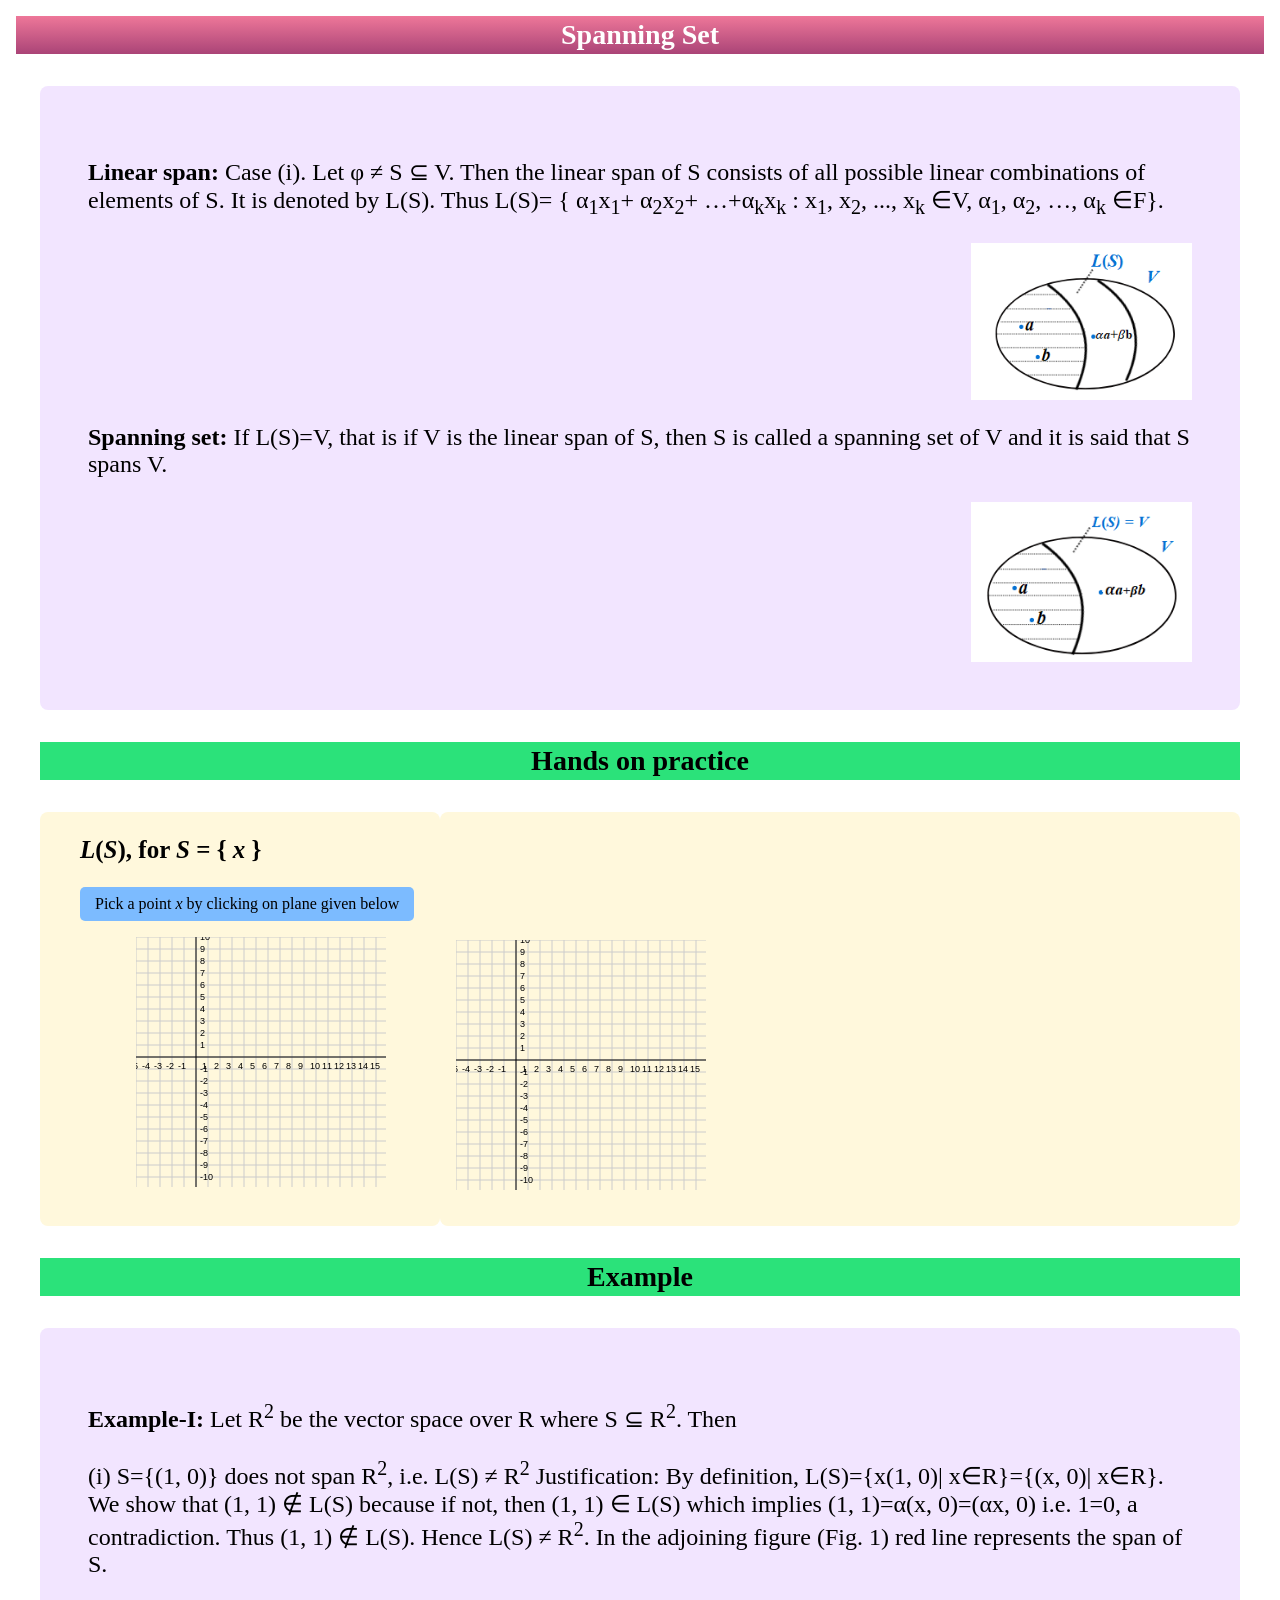
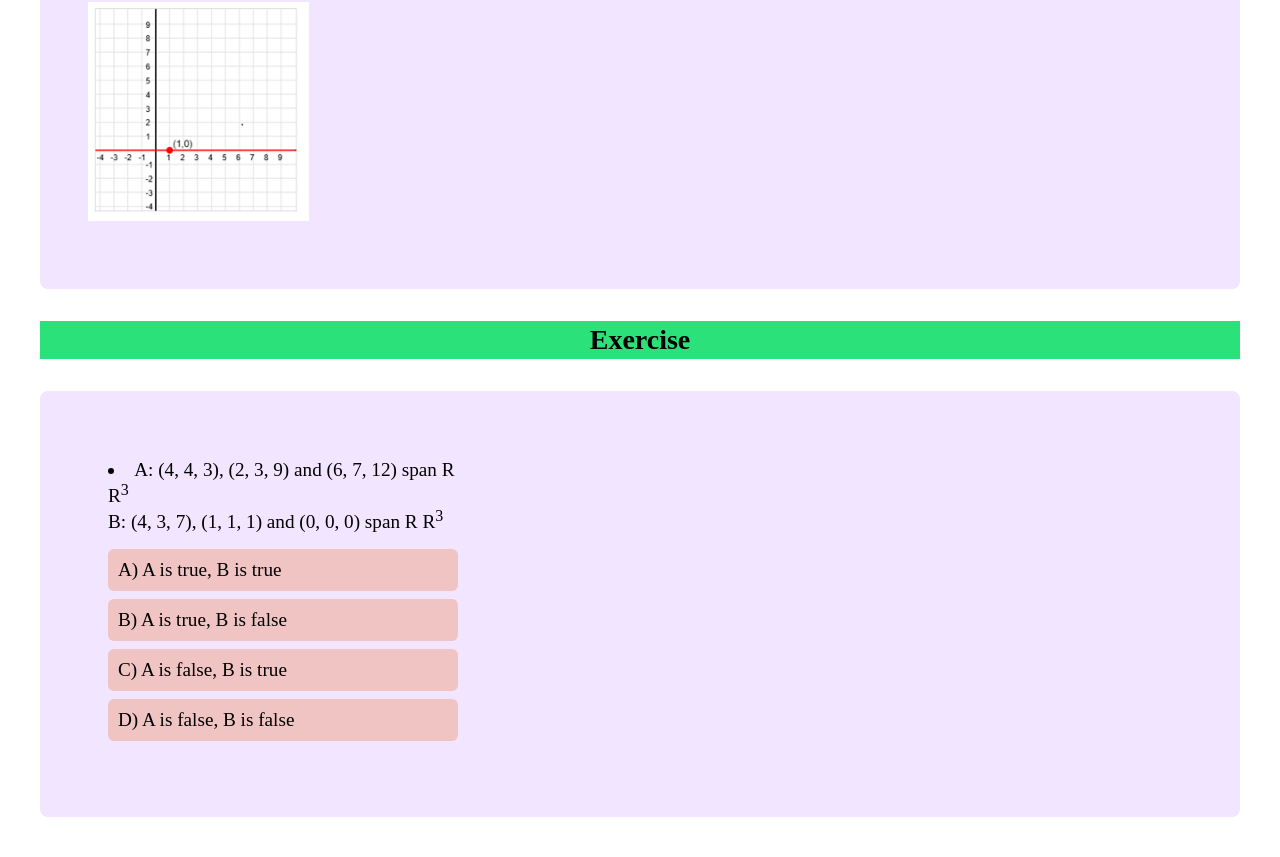
==== sample.html @ 114861d7 "Initial commit" ====
<!DOCTYPE html>
<html lang="en">
<head>
    <meta charset="utf-8">
    <meta name="viewport" content="width=device-width, initial-scale=1.0">
    <link rel="stylesheet" type="text/css" href="span.css">
</head>
<style>
    .previous{
    display: block;
    float:left;
    background-color: #04AA6D;
    color: white;
    font-size: 18px;
    margin-top: 0.5rem;
    align-content: center;
    text-align: center;
    padding: 8px 16px;
    text-decoration: none;
    width:8rem;
}
.previous:hover {
  background-color: #ada;
  color: black;
}
</style>
<body>
<main>
    <h2 class="pagehead">Spanning Set</h2>
    
    <div id="cont" style="float: center; align-content:right;" class="cont">
            <p class="para"><b>Linear span:</b> Case (i). Let φ ≠ S ⊆ V. Then the linear span of S consists of all possible linear combinations of elements of S. It is denoted by L(S). Thus L(S)= { α<sub>1</sub>x<sub>1</sub>+ α<sub>2</sub>x<sub>2</sub>+ …+α<sub>k</sub>x<sub>k</sub> : x<sub>1</sub>, x<sub>2</sub>, ..., x<sub>k</sub> ∈V, α<sub>1</sub>, α<sub>2</sub>, …, α<sub>k</sub> ∈F}. </p>
           <img src="imgs/exp3newimage1.PNG" alt="" style="display: block;
margin-left: auto;">

            <p class="para"><b>Spanning set:</b> If L(S)=V, that is if V is the linear span of S, then S is called a spanning set of V and it is said that S spans V.</p>
            <img src="imgs/exp3newimage2.PNG" alt="" style=" display: block;
margin-left: auto;">

     </div>
      <h3 class="simh">Hands on practice</h3> 
        <section class="container">
            
            <div class="column">
              
                <h3 class="boxhead"><i>L</i>(<i>S</i>), for <i>S</i> = { <i>x</i> }</h3>
                <button type="submit" onclick="point1()" value="Pick a point x">Pick a point <i>x</i> by clicking on plane given below</button><p id="oespan" style="color:darkblue;"></p>
                <canvas id="planeCanvas" width="250" height="250" style="margin-left: 5rem;"></canvas><br>
                <p id="note1" style="color:red;"></p>
            </div>
<br>
            <div class="column">
                <!-- <h3 class="boxhead"><i>L</i>(<i>S</i>), for <i>S</i> = {  <i>x</i>,  <i>y</i> }</h3> -->
                <!-- <button type="submit" onclick="pnt1()" value="Pick a point x">Pick a point <i>x</i></button><br><br> -->
                <canvas id="vectorCanvas" width="250" height="250" style="margin-top: 7rem;"></canvas><br>

                <p id="note2" style="color:red;"></p>

                <!-- <button class="subhead" id="subhead" type="submit" onclick="showgraphs2();" value="Pick another point (y) - ">Pick another point (<i>y</i>) -</button><br>
                <div id="showgraphs2" style = "display:none;">
                    <div  class="responsive-two-column-grid">
                        <div class="case">
                            <input id="btn1" type="submit" onclick="pnt2()" value="on line"><br><br>
                            <canvas id="canvas" width="150" height="150"></canvas><br>
                            <p id='span2line' style="color:darkblue;"></p>
                        </div>
                        <div class="case">
                            <input id="btn2" type="submit" onclick="pnt3()" value="not on line"><br><br>
                            <canvas id="tecanvas" width="150" height="150"></canvas><br>
                            <p id="span2R2" style="color:darkblue;"></p>
                            
                        </div>
                    </div>
                </div> -->
                

            </div>
            <!-- <div class="column">
                <h3 class="boxhead"><i>L</i>(<i>S</i>), for <i>S</i> = {  <i>x</i><sub>1</sub> ,  <i>x</i><sub>2</sub> , ... ,  <i>x</i><sub>n</sub> }</h3>
                <button type="submit" onclick="pt1()" value="Pick a point">Pick a point</button><br><br>
                <canvas id="multicanvas" width="250" height="250"></canvas><br>

                <p id="note3" style="color:red;"></p>

                <button class="subhead" id="subhead" type="submit" onclick="showgraphsn();" value="Pick more points ">Pick more points </button><br>
                <div id="showgraphsn" style = "display:none;">
                    <div class="responsive-two-column-grid">
                        <div class="case">
                            <input id="btn3" type="submit" onclick="pt2()" value="on line"><br><br>
                            <canvas id="mecanvas" width="250" height="150"></canvas><br>
                            <p id='spannline' style="color:darkblue;"></p>
                        </div>
                        <div class="case">
                            <input id="btn4" type="submit" onclick="pt3()" value="at least one not on line"><br><br>
                            <canvas id="mtecanvas" width="150" height="150"></canvas><br>
                            <p id='spannRn' style="color:darkblue;"></p>
                        </div>
                    </div>
                </div>
                
                
            </div> -->
        </section>
        <h3 class="simh">Example</h3>
        <div id="cont" style="float: center; align-content:right;" class="cont">
            
           
  <div class="question">
    <p class="para"><b>Example-I:</b> Let R<sup>2</sup> be the vector space over R where S ⊆ R<sup>2</sup>. Then</p>
<p class="para">(i) S={(1, 0)} does not span R<sup>2</sup>, i.e. L(S) ≠ R<sup>2</sup> Justification: By definition, L(S)={x(1, 0)| x∈R}={(x, 0)| x∈R}. We show that (1, 1) ∉ L(S) because if not, then (1, 1) ∈ L(S) which implies (1, 1)=α(x, 0)=(αx, 0) i.e. 1=0, a contradiction. Thus (1, 1) ∉ L(S). Hence L(S) ≠ R<sup>2</sup>. In the adjoining figure (Fig. 1) red line represents the span of S.</p>
  <img src="imgs/exp3.2.PNG" alt="Fig. 1">
</div>


  
  <!-- <button onclick="resetQuiz()">Reset</button> -->


     </div>
        <h3 class="simh">Exercise</h3>
        <div id="cont" style="float: center; align-content:right;" class="cont">
            
           <div class="quiz-box">
  <div class="question">
    <li>A: (4, 4, 3), (2, 3, 9) and (6, 7, 12) span R R<sup>3</sup> <br>
    B: (4, 3, 7), (1, 1, 1) and (0, 0, 0) span R
R<sup>3</sup></li>

  </div>

  <div class="option" onclick="checkAnswer(this, 'A')">A) A is true, B is true</div>
  <div class="option" onclick="checkAnswer(this, 'B')">B) A is true, B is false</div>
  <div class="option" onclick="checkAnswer(this, 'C')">C) A is false, B is true</div>
  <div class="option" onclick="checkAnswer(this, 'D')">D) A is false, B is false</div>

  <div id="result"></div>
  <!-- <button onclick="resetQuiz()">Reset</button> -->
</div>

     </div>


    </main>


    <script>
function checkAnswer(element, option) {

  const correct = 'C';
  const options = document.querySelectorAll('.option');
  const result = document.getElementById('result');

  options.forEach(opt => opt.classList.remove('correct', 'wrong'));

  if (option === correct) {
    element.classList.add('correct');
    result.innerHTML = "✅ Correct Answer!";
    result.style.color = "green";
  } else {
    element.classList.add('wrong');
    result.innerHTML = "❌ Incorrect Answer!";
    result.style.color = "red";

    // highlight correct answer
    options.forEach(opt => {
      if (opt.innerText.startsWith(correct)) {
        opt.classList.add('correct');
      }
    });
  }
}

function resetQuiz() {
  const options = document.querySelectorAll('.option');
  const result = document.getElementById('result');

  options.forEach(opt => opt.classList.remove('correct', 'wrong'));
  result.innerHTML = "";
}
</script>
</body>
<script src="span.js"></script>

</html>
---- span.css ----
body {
  margin: 0;
  padding: 0.5rem;
}

.container {
    display: grid;
    grid-template-columns:.5fr 0fr 1fr;
    margin: 2rem;
    
}

#cont{
      padding: 3rem;
      margin: 2rem;
  border-radius: 8px;
  background-color: rgb(242, 229, 255);
  
}
.para, #result{
    font-size: 1.5rem
}
img{
    width: 20%;
    height: auto;

}

.column {
  padding: 1rem;
  border-radius: 8px;
  background-color: lightyellow;
  background-color: cornsilk;
}

@media (max-width: 1024px) {
  .container {
    grid-template-columns: 1fr;
  }
}
.pagehead{
    display: block;
    text-align: center;
    background: linear-gradient(180deg, #e79, #a47);
    padding: 0.2rem 0.2rem 0.2rem 0.2rem;
    float:center;
    margin: 0.5rem;
    font-size: 28px;
    color: white;
}
.simh{
    display: block;
    text-align: center;
    background: rgb(43, 226, 122);
    padding: 0.2rem 0.2rem 0.2rem 0.2rem;
    float:center;
    margin: 2rem;
    font-size: 28px;
    color: rgb(0, 0, 0);
}

.quiz-box {
 
  padding: 20px;
  width: 350px;
  
 
}

.question {
  font-size: 1.2rem;
  margin-bottom: 15px;
}

.option {
  display: block;
  background: #f1c4c4;
  padding: 10px;
  margin: 8px 0;
  border-radius: 6px;
  cursor: pointer;
  font-size: 1.2rem;
}

.option:hover {
  background: #ddd;
}

.correct {
  background: #4CAF50 !important;
  color: white;
}

.wrong {
  background: #f44336 !important;
  color: white;
}

button {
  margin-top: 15px;
  margin-left: 1.5rem;
  padding: 8px 15px;
  border: none;
  background: #7cbbff;
  color: rgb(0, 0, 0);
  border-radius: 5px;
  cursor: pointer;
  font-family: 'Times New Roman', Times, serif;
  font-size: 1rem;
}
.boxhead{
    font-size: 25px;
    padding: 0;
    margin: 0.5rem;
    margin-left: 1.5rem;
}

.case{
    border: 1px solid #935;
    margin: 0.1rem;
}
    .responsive-two-column-grid {
            display:block;
        }

        .responsive-two-column-grid > * {
            padding:0.5rem;
        }
        @media (min-width:768px) {
            .responsive-two-column-grid {
                display: grid;
                grid-template-columns: 1fr 1fr;
            }
        }
    
   
    #btn1{
        background-color: #903;
        padding: 0.1rem 0.2rem;
        color:white;
    }
    #btn2{
        background-color: #903;
        padding: 0.1rem 0.2rem;
        color:white;
    }
    #btn3{
        background-color: #903;
        padding: 0.1rem 0.2rem;
        color:white;
    }
    #btn4{
        background-color: #903;
        padding: 0.1rem 0.2rem;
        color:white;
    }
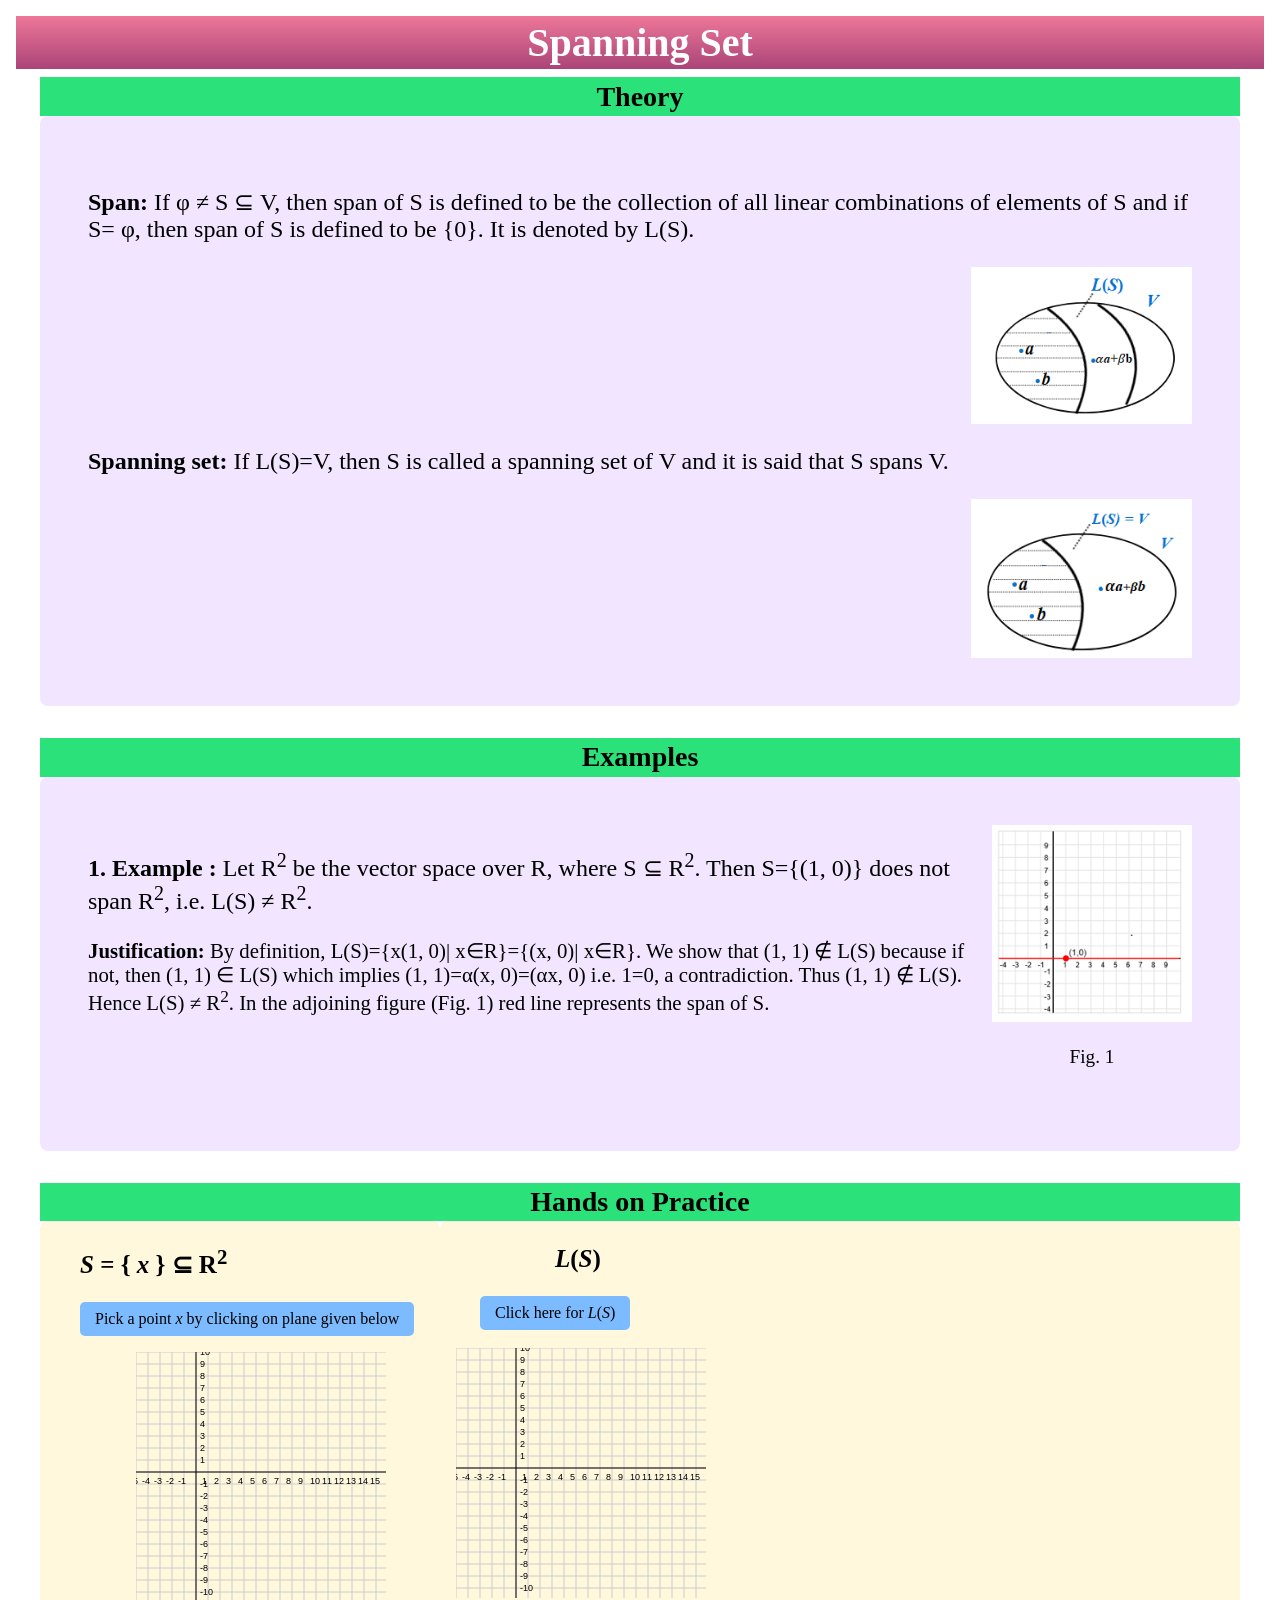
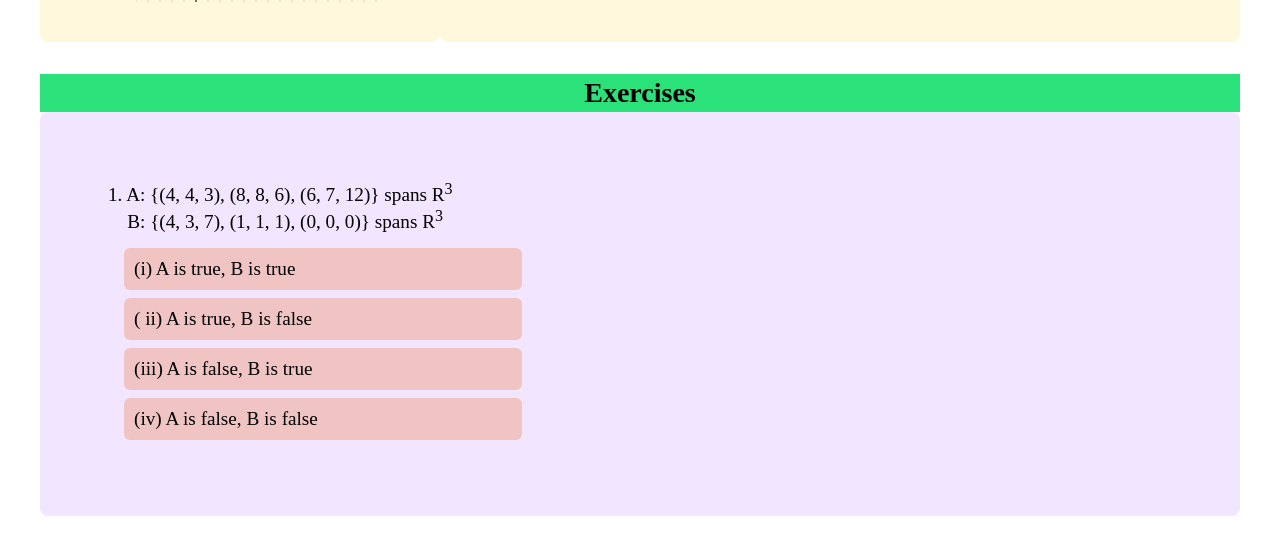
==== commit 185f1cdf: "updated files" ====
--- a/sample.html
+++ b/sample.html
@@ -27,34 +27,65 @@
 <body>
 <main>
     <h2 class="pagehead">Spanning Set</h2>
-    
+    <h3 class="simh">Theory</h3> 
     <div id="cont" style="float: center; align-content:right;" class="cont">
-            <p class="para"><b>Linear span:</b> Case (i). Let φ ≠ S ⊆ V. Then the linear span of S consists of all possible linear combinations of elements of S. It is denoted by L(S). Thus L(S)= { α<sub>1</sub>x<sub>1</sub>+ α<sub>2</sub>x<sub>2</sub>+ …+α<sub>k</sub>x<sub>k</sub> : x<sub>1</sub>, x<sub>2</sub>, ..., x<sub>k</sub> ∈V, α<sub>1</sub>, α<sub>2</sub>, …, α<sub>k</sub> ∈F}. </p>
+            <p class="para"><b>Span:</b> If φ ≠ S ⊆ V, then span of S is defined to be the collection of all linear combinations of elements of S and if S= φ, then span of S is defined to be {0}. It is denoted by L(S).  </p>
            <img src="imgs/exp3newimage1.PNG" alt="" style="display: block;
 margin-left: auto;">
 
-            <p class="para"><b>Spanning set:</b> If L(S)=V, that is if V is the linear span of S, then S is called a spanning set of V and it is said that S spans V.</p>
+            <p class="para"><b>Spanning set:</b> If L(S)=V, then S is called a spanning set of V and it is said that S spans V.</p>
             <img src="imgs/exp3newimage2.PNG" alt="" style=" display: block;
 margin-left: auto;">
 
      </div>
-      <h3 class="simh">Hands on practice</h3> 
+
+      <h3 class="simh">Examples</h3>
+        <div id="cont" style="float: center; align-content:right;" class="cont">
+            
+           
+  <div class="question" style="display: flex; align-items: flex-start; gap: 20px;">
+
+  <div style="flex: 1;">
+    <p class="para"><b>1. Example :</b> Let R<sup>2</sup> be the vector space over R, where S ⊆ R<sup>2</sup>. Then
+     S={(1, 0)} does not span R<sup>2</sup>, i.e. L(S) ≠ R<sup>2</sup>.  </p>
+    <p style="font-size: 1.3rem;">
+      <b>Justification:</b> By definition, L(S)={x(1, 0)| x∈R}={(x, 0)| x∈R}.  
+      We show that (1, 1) ∉ L(S) because if not, then (1, 1) ∈ L(S) which implies  
+      (1, 1)=α(x, 0)=(αx, 0) i.e. 1=0, a contradiction.  
+      Thus (1, 1) ∉ L(S). Hence L(S) ≠ R<sup>2</sup>.  
+      In the adjoining figure (Fig. 1) red line represents the span of S.
+    </p>
+  </div>
+<div>
+  <img src="imgs/exp3.2.PNG" alt="Fig. 1" style="width: 200px; height: auto;">
+  <p style="text-align: center;">Fig. 1</p>
+</div>
+
+</div>
+
+
+  
+  <!-- <button onclick="resetQuiz()">Reset</button> -->
+
+
+     </div>
+      <h3 class="simh">Hands on Practice</h3> 
         <section class="container">
             
             <div class="column">
               
-                <h3 class="boxhead"><i>L</i>(<i>S</i>), for <i>S</i> = { <i>x</i> }</h3>
+                <h3 class="boxhead"><i>S</i> = { <i>x</i> } ⊆ R<sup>2</sup> </h3>
                 <button type="submit" onclick="point1()" value="Pick a point x">Pick a point <i>x</i> by clicking on plane given below</button><p id="oespan" style="color:darkblue;"></p>
                 <canvas id="planeCanvas" width="250" height="250" style="margin-left: 5rem;"></canvas><br>
                 <p id="note1" style="color:red;"></p>
             </div>
 <br>
             <div class="column">
-                <!-- <h3 class="boxhead"><i>L</i>(<i>S</i>), for <i>S</i> = {  <i>x</i>,  <i>y</i> }</h3> -->
-                <!-- <button type="submit" onclick="pnt1()" value="Pick a point x">Pick a point <i>x</i></button><br><br> -->
-                <canvas id="vectorCanvas" width="250" height="250" style="margin-top: 7rem;"></canvas><br>
+                <h3 class="boxhead">&emsp;&emsp;&emsp;<i>L</i>(<i>S</i>)</h3>
+                <button type="submit" onclick="submitPoint()" value="Pick a point x">Click here for <i>L</i>(<i>S</i>)</button><br><br>
+                <canvas id="vectorCanvas" width="250" height="250""></canvas><br>
 
-                <p id="note2" style="color:red;"></p>
+                <p id="note2" class="para" style="color:red;"></p>
 
                 <!-- <button class="subhead" id="subhead" type="submit" onclick="showgraphs2();" value="Pick another point (y) - ">Pick another point (<i>y</i>) -</button><br>
                 <div id="showgraphs2" style = "display:none;">
@@ -101,37 +132,21 @@
                 
             </div> -->
         </section>
-        <h3 class="simh">Example</h3>
-        <div id="cont" style="float: center; align-content:right;" class="cont">
-            
-           
-  <div class="question">
-    <p class="para"><b>Example-I:</b> Let R<sup>2</sup> be the vector space over R where S ⊆ R<sup>2</sup>. Then</p>
-<p class="para">(i) S={(1, 0)} does not span R<sup>2</sup>, i.e. L(S) ≠ R<sup>2</sup> Justification: By definition, L(S)={x(1, 0)| x∈R}={(x, 0)| x∈R}. We show that (1, 1) ∉ L(S) because if not, then (1, 1) ∈ L(S) which implies (1, 1)=α(x, 0)=(αx, 0) i.e. 1=0, a contradiction. Thus (1, 1) ∉ L(S). Hence L(S) ≠ R<sup>2</sup>. In the adjoining figure (Fig. 1) red line represents the span of S.</p>
-  <img src="imgs/exp3.2.PNG" alt="Fig. 1">
-</div>
-
-
-  
-  <!-- <button onclick="resetQuiz()">Reset</button> -->
-
-
-     </div>
-        <h3 class="simh">Exercise</h3>
+        
+        <h3 class="simh">Exercises</h3>
         <div id="cont" style="float: center; align-content:right;" class="cont">
             
            <div class="quiz-box">
   <div class="question">
-    <li>A: (4, 4, 3), (2, 3, 9) and (6, 7, 12) span R R<sup>3</sup> <br>
-    B: (4, 3, 7), (1, 1, 1) and (0, 0, 0) span R
-R<sup>3</sup></li>
+    1.  A: {(4, 4, 3), (8, 8, 6), (6, 7, 12)} spans R<sup>3</sup> <br>
+    &emsp;B: {(4, 3, 7), (1, 1, 1), (0, 0, 0)} spans R<sup>3</sup></li>
 
   </div>
 
-  <div class="option" onclick="checkAnswer(this, 'A')">A) A is true, B is true</div>
-  <div class="option" onclick="checkAnswer(this, 'B')">B) A is true, B is false</div>
-  <div class="option" onclick="checkAnswer(this, 'C')">C) A is false, B is true</div>
-  <div class="option" onclick="checkAnswer(this, 'D')">D) A is false, B is false</div>
+  <div class="option" onclick="checkAnswer(this, '(i)')"> (i) A is true, B is true</div>
+  <div class="option" onclick="checkAnswer(this, '(ii)')">( ii) A is true, B is false</div>
+  <div class="option" onclick="checkAnswer(this, '(iii)')"> (iii) A is false, B is true</div>
+  <div class="option" onclick="checkAnswer(this, '(iv)')"> (iv) A is false, B is false</div>
 
   <div id="result"></div>
   <!-- <button onclick="resetQuiz()">Reset</button> -->
@@ -146,7 +161,7 @@
     <script>
 function checkAnswer(element, option) {
 
-  const correct = 'C';
+  const correct = '(iv)';
   const options = document.querySelectorAll('.option');
   const result = document.getElementById('result');
 
@@ -158,7 +173,7 @@
     result.style.color = "green";
   } else {
     element.classList.add('wrong');
-    result.innerHTML = "❌ Incorrect Answer!";
+    result.innerHTML = "❌ Incorrect Answer! <br> <span style='color: green;'>Correct answer is option " + correct + ".</span>";
     result.style.color = "red";
 
     // highlight correct answer
--- a/span.css
+++ b/span.css
@@ -6,13 +6,13 @@
 .container {
     display: grid;
     grid-template-columns:.5fr 0fr 1fr;
-    margin: 2rem;
+    margin: 0rem 2rem 2rem 2rem;
     
 }
 
 #cont{
       padding: 3rem;
-      margin: 2rem;
+      margin: 0rem 2rem 2rem 2rem;
   border-radius: 8px;
   background-color: rgb(242, 229, 255);
   
@@ -45,7 +45,7 @@
     padding: 0.2rem 0.2rem 0.2rem 0.2rem;
     float:center;
     margin: 0.5rem;
-    font-size: 28px;
+    font-size: 2.5rem;
     color: white;
 }
 .simh{
@@ -54,7 +54,7 @@
     background: rgb(43, 226, 122);
     padding: 0.2rem 0.2rem 0.2rem 0.2rem;
     float:center;
-    margin: 2rem;
+    margin: 0 2rem;
     font-size: 28px;
     color: rgb(0, 0, 0);
 }
@@ -62,7 +62,7 @@
 .quiz-box {
  
   padding: 20px;
-  width: 350px;
+  width: 430px;
   
  
 }
@@ -76,7 +76,7 @@
   display: block;
   background: #f1c4c4;
   padding: 10px;
-  margin: 8px 0;
+  margin: 8px 1rem;
   border-radius: 6px;
   cursor: pointer;
   font-size: 1.2rem;
